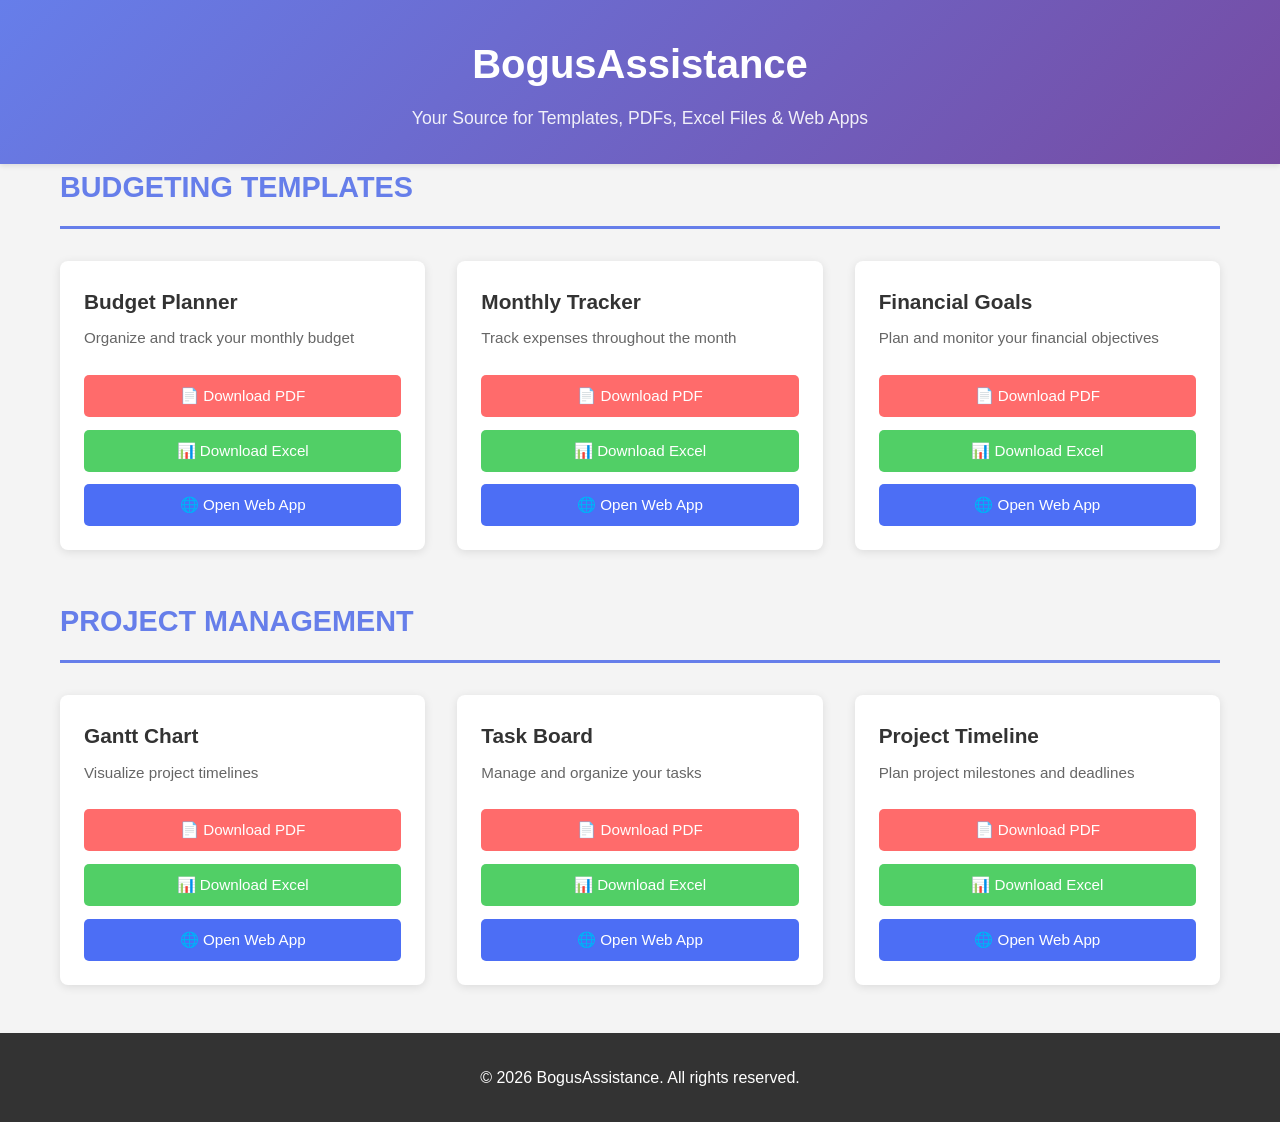
==== index.html @ fa9da613 "Create index.html for marketplace template website" ====
<!DOCTYPE html>
<html lang="en">
<head>
    <meta charset="UTF-8">
    <meta name="viewport" content="width=device-width, initial-scale=1.0">
    <title>BogusAssistance - Templates & Web Apps</title>
    <link rel="stylesheet" href="styles.css">
</head>
<body>
    <header>
        <div class="container">
            <h1>BogusAssistance</h1>
            <p>Your Source for Templates, PDFs, Excel Files & Web Apps</p>
        </div>
    </header>

    <main class="container">
        <!-- Budgeting Templates Section -->
        <section class="category">
            <h2>BUDGETING TEMPLATES</h2>
            <div class="template-grid">
                <div class="template-card">
                    <h3>Budget Planner</h3>
                    <p>Organize and track your monthly budget</p>
                    <div class="buttons">
                        <button class="btn btn-pdf">📄 Download PDF</button>
                        <button class="btn btn-excel">📊 Download Excel</button>
                        <button class="btn btn-app">🌐 Open Web App</button>
                    </div>
                </div>

                <div class="template-card">
                    <h3>Monthly Tracker</h3>
                    <p>Track expenses throughout the month</p>
                    <div class="buttons">
                        <button class="btn btn-pdf">📄 Download PDF</button>
                        <button class="btn btn-excel">📊 Download Excel</button>
                        <button class="btn btn-app">🌐 Open Web App</button>
                    </div>
                </div>

                <div class="template-card">
                    <h3>Financial Goals</h3>
                    <p>Plan and monitor your financial objectives</p>
                    <div class="buttons">
                        <button class="btn btn-pdf">📄 Download PDF</button>
                        <button class="btn btn-excel">📊 Download Excel</button>
                        <button class="btn btn-app">🌐 Open Web App</button>
                    </div>
                </div>
            </div>
        </section>

        <!-- Project Management Section -->
        <section class="category">
            <h2>PROJECT MANAGEMENT</h2>
            <div class="template-grid">
                <div class="template-card">
                    <h3>Gantt Chart</h3>
                    <p>Visualize project timelines</p>
                    <div class="buttons">
                        <button class="btn btn-pdf">📄 Download PDF</button>
                        <button class="btn btn-excel">📊 Download Excel</button>
                        <button class="btn btn-app">🌐 Open Web App</button>
                    </div>
                </div>

                <div class="template-card">
                    <h3>Task Board</h3>
                    <p>Manage and organize your tasks</p>
                    <div class="buttons">
                        <button class="btn btn-pdf">📄 Download PDF</button>
                        <button class="btn btn-excel">📊 Download Excel</button>
                        <button class="btn btn-app">🌐 Open Web App</button>
                    </div>
                </div>

                <div class="template-card">
                    <h3>Project Timeline</h3>
                    <p>Plan project milestones and deadlines</p>
                    <div class="buttons">
                        <button class="btn btn-pdf">📄 Download PDF</button>
                        <button class="btn btn-excel">📊 Download Excel</button>
                        <button class="btn btn-app">🌐 Open Web App</button>
                    </div>
                </div>
            </div>
        </section>

        <!-- Add more sections as needed -->
    </main>

    <footer>
        <p>&copy; 2026 BogusAssistance. All rights reserved.</p>
    </footer>
</body>
</html>
---- styles.css ----
* {
    margin: 0;
    padding: 0;
    box-sizing: border-box;
}

body {
    font-family: 'Segoe UI', Tahoma, Geneva, Verdana, sans-serif;
    line-height: 1.6;
    color: #333;
    background-color: #f4f4f4;
}

header {
    background: linear-gradient(135deg, #667eea 0%, #764ba2 100%);
    color: white;
    padding: 2rem 0;
    text-align: center;
    box-shadow: 0 2px 5px rgba(0,0,0,0.1);
}

header h1 {
    font-size: 2.5rem;
    margin-bottom: 0.5rem;
}

header p {
    font-size: 1.1rem;
    opacity: 0.9;
}

.container {
    max-width: 1200px;
    margin: 0 auto;
    padding: 0 20px;
}

main {
    padding: 3rem 0;
}

.category {
    margin-bottom: 3rem;
}

.category h2 {
    font-size: 1.8rem;
    color: #667eea;
    margin-bottom: 2rem;
    border-bottom: 3px solid #667eea;
    padding-bottom: 1rem;
}

.template-grid {
    display: grid;
    grid-template-columns: repeat(auto-fill, minmax(300px, 1fr));
    gap: 2rem;
}

.template-card {
    background: white;
    border-radius: 8px;
    padding: 1.5rem;
    box-shadow: 0 2px 10px rgba(0,0,0,0.1);
    transition: transform 0.3s ease, box-shadow 0.3s ease;
}

.template-card:hover {
    transform: translateY(-5px);
    box-shadow: 0 5px 20px rgba(0,0,0,0.15);
}

.template-card h3 {
    font-size: 1.3rem;
    color: #333;
    margin-bottom: 0.5rem;
}

.template-card p {
    color: #666;
    font-size: 0.95rem;
    margin-bottom: 1.5rem;
}

.buttons {
    display: flex;
    flex-direction: column;
    gap: 0.8rem;
}

.btn {
    padding: 0.75rem 1rem;
    border: none;
    border-radius: 5px;
    font-size: 0.95rem;
    cursor: pointer;
    transition: all 0.3s ease;
    font-weight: 500;
}

.btn-pdf {
    background-color: #ff6b6b;
    color: white;
}

.btn-pdf:hover {
    background-color: #ee5a52;
    transform: scale(1.05);
}

.btn-excel {
    background-color: #51cf66;
    color: white;
}

.btn-excel:hover {
    background-color: #40c057;
    transform: scale(1.05);
}

.btn-app {
    background-color: #4c6ef5;
    color: white;
}

.btn-app:hover {
    background-color: #364ce6;
    transform: scale(1.05);
}

footer {
    background-color: #333;
    color: white;
    text-align: center;
    padding: 2rem;
    margin-top: 3rem;
}

/* Responsive Design */
@media (max-width: 768px) {
    header h1 {
        font-size: 1.8rem;
    }

    .template-grid {
        grid-template-columns: 1fr;
    }

    .buttons {
        flex-direction: column;
    }
}
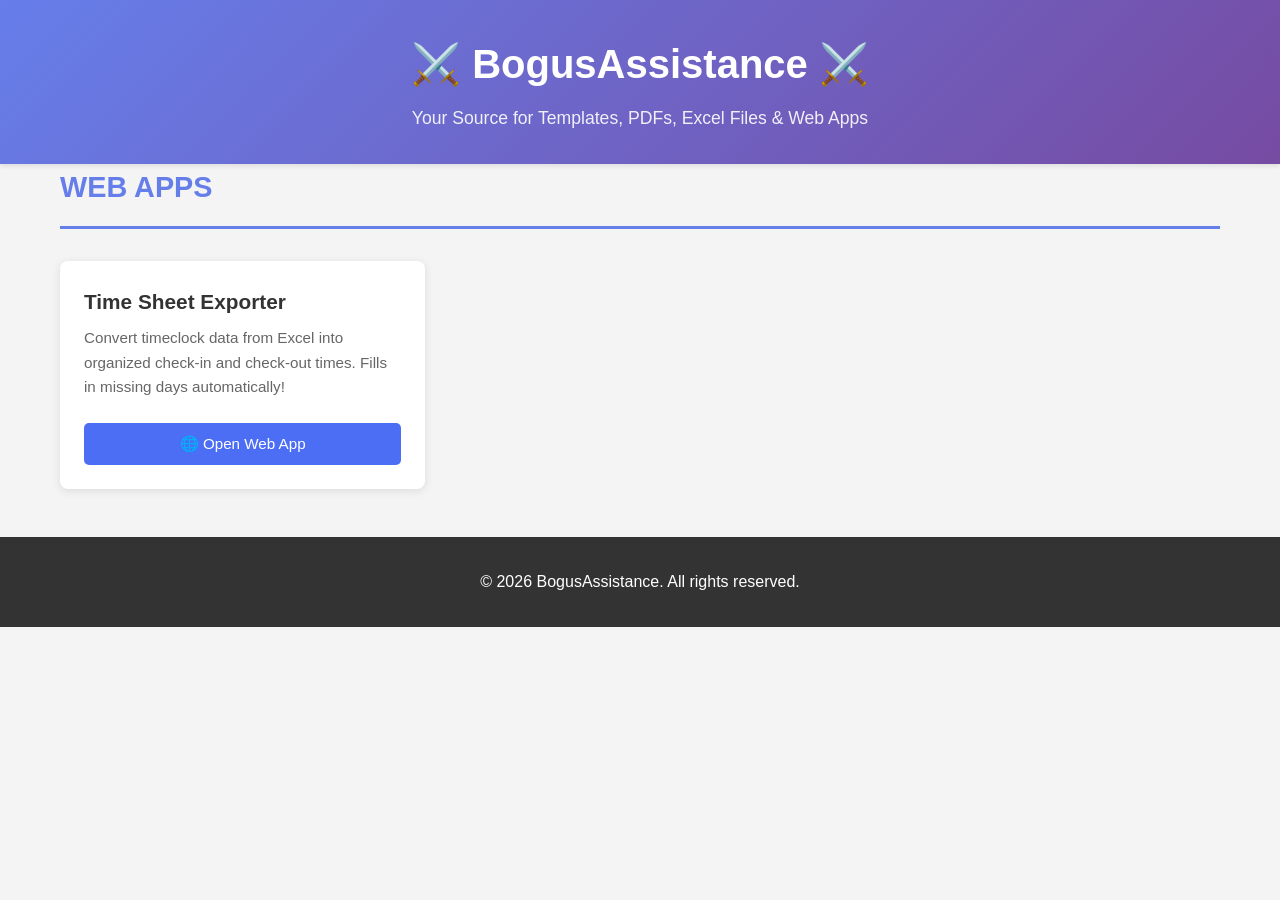
==== commit 225972b9: "Update index.html to have only WEB APPS section for Time Sheet Exporter" ====
--- a/index.html
+++ b/index.html
@@ -3,91 +3,31 @@
 <head>
     <meta charset="UTF-8">
     <meta name="viewport" content="width=device-width, initial-scale=1.0">
-    <title>BogusAssistance - Templates & Web Apps</title>
+    <title>BogusAssistance - Web Apps</title>
     <link rel="stylesheet" href="styles.css">
 </head>
 <body>
     <header>
         <div class="container">
-            <h1>BogusAssistance</h1>
+            <h1>⚔️ BogusAssistance ⚔️</h1>
             <p>Your Source for Templates, PDFs, Excel Files & Web Apps</p>
         </div>
     </header>
 
     <main class="container">
-        <!-- Budgeting Templates Section -->
+        <!-- Web Apps Section -->
         <section class="category">
-            <h2>BUDGETING TEMPLATES</h2>
+            <h2>WEB APPS</h2>
             <div class="template-grid">
                 <div class="template-card">
-                    <h3>Budget Planner</h3>
-                    <p>Organize and track your monthly budget</p>
+                    <h3>Time Sheet Exporter</h3>
+                    <p>Convert timeclock data from Excel into organized check-in and check-out times. Fills in missing days automatically!</p>
                     <div class="buttons">
-                        <button class="btn btn-pdf">📄 Download PDF</button>
-                        <button class="btn btn-excel">📊 Download Excel</button>
-                        <button class="btn btn-app">🌐 Open Web App</button>
-                    </div>
-                </div>
-
-                <div class="template-card">
-                    <h3>Monthly Tracker</h3>
-                    <p>Track expenses throughout the month</p>
-                    <div class="buttons">
-                        <button class="btn btn-pdf">📄 Download PDF</button>
-                        <button class="btn btn-excel">📊 Download Excel</button>
-                        <button class="btn btn-app">🌐 Open Web App</button>
-                    </div>
-                </div>
-
-                <div class="template-card">
-                    <h3>Financial Goals</h3>
-                    <p>Plan and monitor your financial objectives</p>
-                    <div class="buttons">
-                        <button class="btn btn-pdf">📄 Download PDF</button>
-                        <button class="btn btn-excel">📊 Download Excel</button>
-                        <button class="btn btn-app">🌐 Open Web App</button>
+                        <button class="btn btn-app" onclick="window.location.href='timeclock-converter.html'">🌐 Open Web App</button>
                     </div>
                 </div>
             </div>
         </section>
-
-        <!-- Project Management Section -->
-        <section class="category">
-            <h2>PROJECT MANAGEMENT</h2>
-            <div class="template-grid">
-                <div class="template-card">
-                    <h3>Gantt Chart</h3>
-                    <p>Visualize project timelines</p>
-                    <div class="buttons">
-                        <button class="btn btn-pdf">📄 Download PDF</button>
-                        <button class="btn btn-excel">📊 Download Excel</button>
-                        <button class="btn btn-app">🌐 Open Web App</button>
-                    </div>
-                </div>
-
-                <div class="template-card">
-                    <h3>Task Board</h3>
-                    <p>Manage and organize your tasks</p>
-                    <div class="buttons">
-                        <button class="btn btn-pdf">📄 Download PDF</button>
-                        <button class="btn btn-excel">📊 Download Excel</button>
-                        <button class="btn btn-app">🌐 Open Web App</button>
-                    </div>
-                </div>
-
-                <div class="template-card">
-                    <h3>Project Timeline</h3>
-                    <p>Plan project milestones and deadlines</p>
-                    <div class="buttons">
-                        <button class="btn btn-pdf">📄 Download PDF</button>
-                        <button class="btn btn-excel">📊 Download Excel</button>
-                        <button class="btn btn-app">🌐 Open Web App</button>
-                    </div>
-                </div>
-            </div>
-        </section>
-
-        <!-- Add more sections as needed -->
     </main>
 
     <footer>
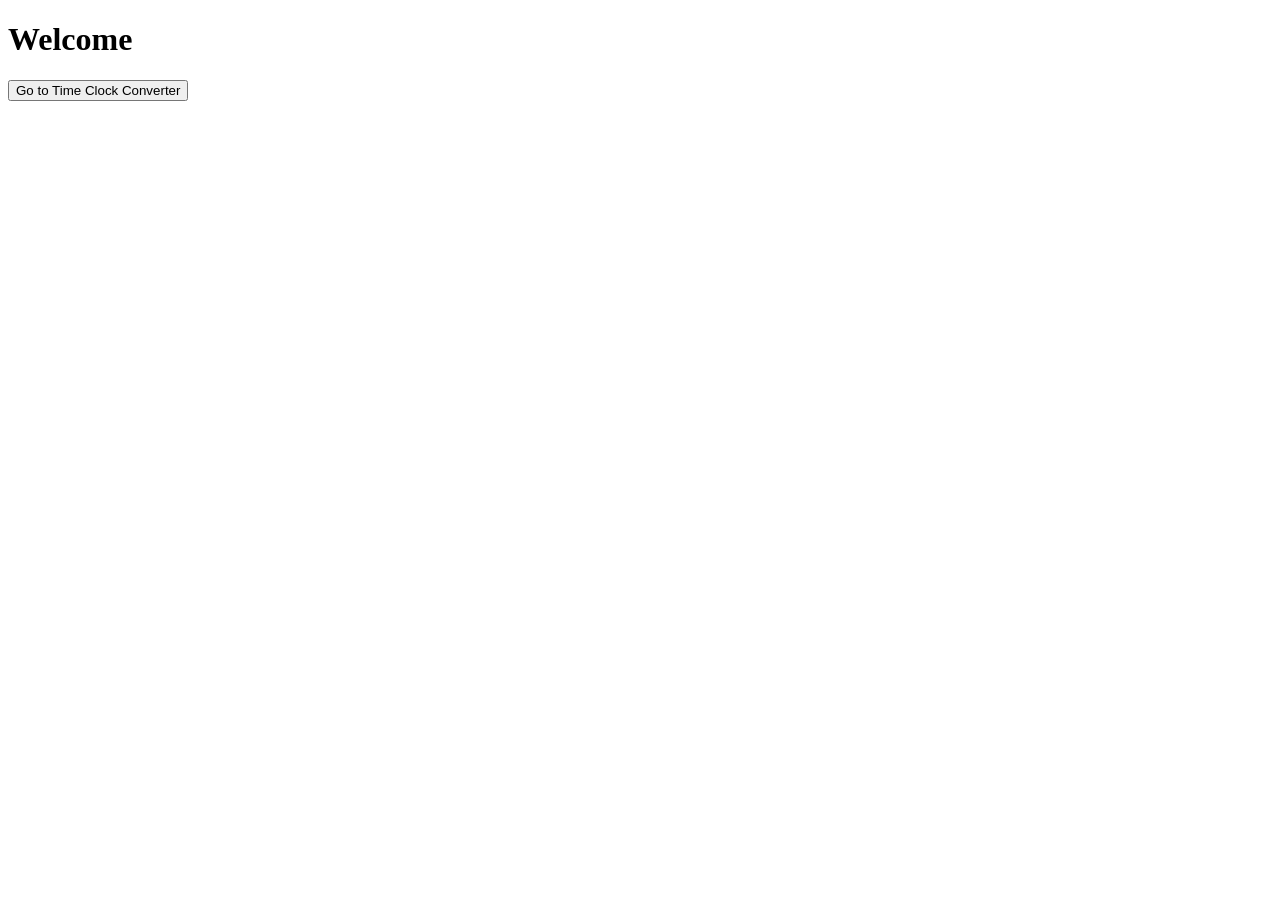
==== commit ea7720cf: "Update index.html to change href link" ====
--- a/index.html
+++ b/index.html
@@ -1,37 +1,10 @@
 <!DOCTYPE html>
-<html lang="en">
+<html>
 <head>
-    <meta charset="UTF-8">
-    <meta name="viewport" content="width=device-width, initial-scale=1.0">
-    <title>BogusAssistance - Web Apps</title>
-    <link rel="stylesheet" href="styles.css">
+    <title>Index</title>
 </head>
 <body>
-    <header>
-        <div class="container">
-            <h1>⚔️ BogusAssistance ⚔️</h1>
-            <p>Your Source for Templates, PDFs, Excel Files & Web Apps</p>
-        </div>
-    </header>
-
-    <main class="container">
-        <!-- Web Apps Section -->
-        <section class="category">
-            <h2>WEB APPS</h2>
-            <div class="template-grid">
-                <div class="template-card">
-                    <h3>Time Sheet Exporter</h3>
-                    <p>Convert timeclock data from Excel into organized check-in and check-out times. Fills in missing days automatically!</p>
-                    <div class="buttons">
-                        <button class="btn btn-app" onclick="window.location.href='timeclock-converter.html'">🌐 Open Web App</button>
-                    </div>
-                </div>
-            </div>
-        </section>
-    </main>
-
-    <footer>
-        <p>&copy; 2026 BogusAssistance. All rights reserved.</p>
-    </footer>
+    <h1>Welcome</h1>
+    <button onclick="window.location.href='timeclock-converter-new.html'">Go to Time Clock Converter</button>
 </body>
 </html>
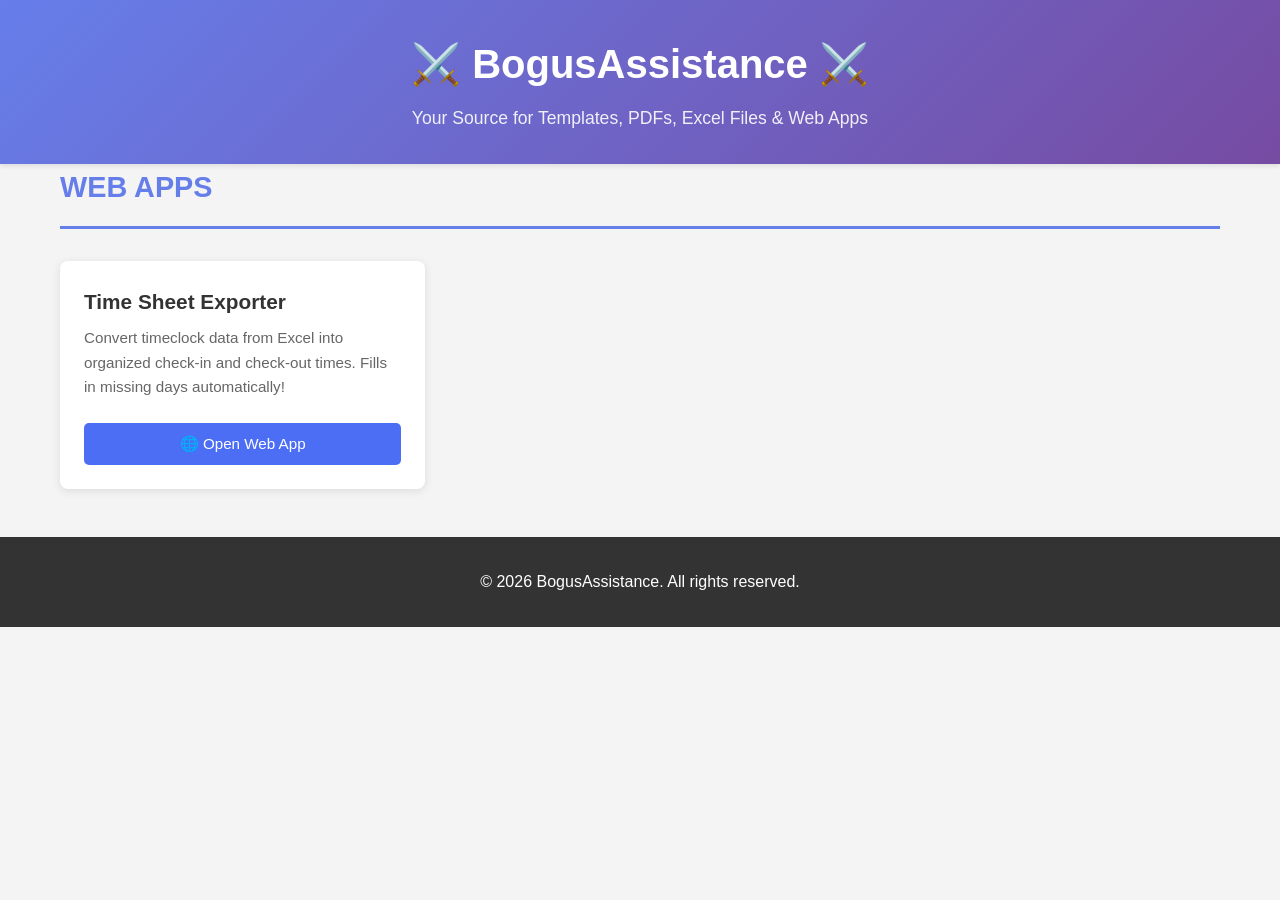
==== commit 754a23c7: "Update index.html" ====
--- a/index.html
+++ b/index.html
@@ -1,10 +1,37 @@
 <!DOCTYPE html>
-<html>
+<html lang="en">
 <head>
-    <title>Index</title>
+    <meta charset="UTF-8">
+    <meta name="viewport" content="width=device-width, initial-scale=1.0">
+    <title>BogusAssistance - Web Apps</title>
+    <link rel="stylesheet" href="styles.css">
 </head>
 <body>
-    <h1>Welcome</h1>
-    <button onclick="window.location.href='timeclock-converter-new.html'">Go to Time Clock Converter</button>
+    <header>
+        <div class="container">
+            <h1>⚔️ BogusAssistance ⚔️</h1>
+            <p>Your Source for Templates, PDFs, Excel Files & Web Apps</p>
+        </div>
+    </header>
+
+    <main class="container">
+        <!-- Web Apps Section -->
+        <section class="category">
+            <h2>WEB APPS</h2>
+            <div class="template-grid">
+                <div class="template-card">
+                    <h3>Time Sheet Exporter</h3>
+                    <p>Convert timeclock data from Excel into organized check-in and check-out times. Fills in missing days automatically!</p>
+                    <div class="buttons">
+                        <button class="btn btn-app" onclick="window.location.href='timeclock-converter.html'">🌐 Open Web App</button>
+                    </div>
+                </div>
+            </div>
+        </section>
+    </main>
+
+    <footer>
+        <p>&copy; 2026 BogusAssistance. All rights reserved.</p>
+    </footer>
 </body>
-</html>+</html>
--- a/styles.css
+++ b/styles.css
@@ -0,0 +1,152 @@
+* {
+    margin: 0;
+    padding: 0;
+    box-sizing: border-box;
+}
+
+body {
+    font-family: 'Segoe UI', Tahoma, Geneva, Verdana, sans-serif;
+    line-height: 1.6;
+    color: #333;
+    background-color: #f4f4f4;
+}
+
+header {
+    background: linear-gradient(135deg, #667eea 0%, #764ba2 100%);
+    color: white;
+    padding: 2rem 0;
+    text-align: center;
+    box-shadow: 0 2px 5px rgba(0,0,0,0.1);
+}
+
+header h1 {
+    font-size: 2.5rem;
+    margin-bottom: 0.5rem;
+}
+
+header p {
+    font-size: 1.1rem;
+    opacity: 0.9;
+}
+
+.container {
+    max-width: 1200px;
+    margin: 0 auto;
+    padding: 0 20px;
+}
+
+main {
+    padding: 3rem 0;
+}
+
+.category {
+    margin-bottom: 3rem;
+}
+
+.category h2 {
+    font-size: 1.8rem;
+    color: #667eea;
+    margin-bottom: 2rem;
+    border-bottom: 3px solid #667eea;
+    padding-bottom: 1rem;
+}
+
+.template-grid {
+    display: grid;
+    grid-template-columns: repeat(auto-fill, minmax(300px, 1fr));
+    gap: 2rem;
+}
+
+.template-card {
+    background: white;
+    border-radius: 8px;
+    padding: 1.5rem;
+    box-shadow: 0 2px 10px rgba(0,0,0,0.1);
+    transition: transform 0.3s ease, box-shadow 0.3s ease;
+}
+
+.template-card:hover {
+    transform: translateY(-5px);
+    box-shadow: 0 5px 20px rgba(0,0,0,0.15);
+}
+
+.template-card h3 {
+    font-size: 1.3rem;
+    color: #333;
+    margin-bottom: 0.5rem;
+}
+
+.template-card p {
+    color: #666;
+    font-size: 0.95rem;
+    margin-bottom: 1.5rem;
+}
+
+.buttons {
+    display: flex;
+    flex-direction: column;
+    gap: 0.8rem;
+}
+
+.btn {
+    padding: 0.75rem 1rem;
+    border: none;
+    border-radius: 5px;
+    font-size: 0.95rem;
+    cursor: pointer;
+    transition: all 0.3s ease;
+    font-weight: 500;
+}
+
+.btn-pdf {
+    background-color: #ff6b6b;
+    color: white;
+}
+
+.btn-pdf:hover {
+    background-color: #ee5a52;
+    transform: scale(1.05);
+}
+
+.btn-excel {
+    background-color: #51cf66;
+    color: white;
+}
+
+.btn-excel:hover {
+    background-color: #40c057;
+    transform: scale(1.05);
+}
+
+.btn-app {
+    background-color: #4c6ef5;
+    color: white;
+}
+
+.btn-app:hover {
+    background-color: #364ce6;
+    transform: scale(1.05);
+}
+
+footer {
+    background-color: #333;
+    color: white;
+    text-align: center;
+    padding: 2rem;
+    margin-top: 3rem;
+}
+
+/* Responsive Design */
+@media (max-width: 768px) {
+    header h1 {
+        font-size: 1.8rem;
+    }
+
+    .template-grid {
+        grid-template-columns: 1fr;
+    }
+
+    .buttons {
+        flex-direction: column;
+    }
+}
